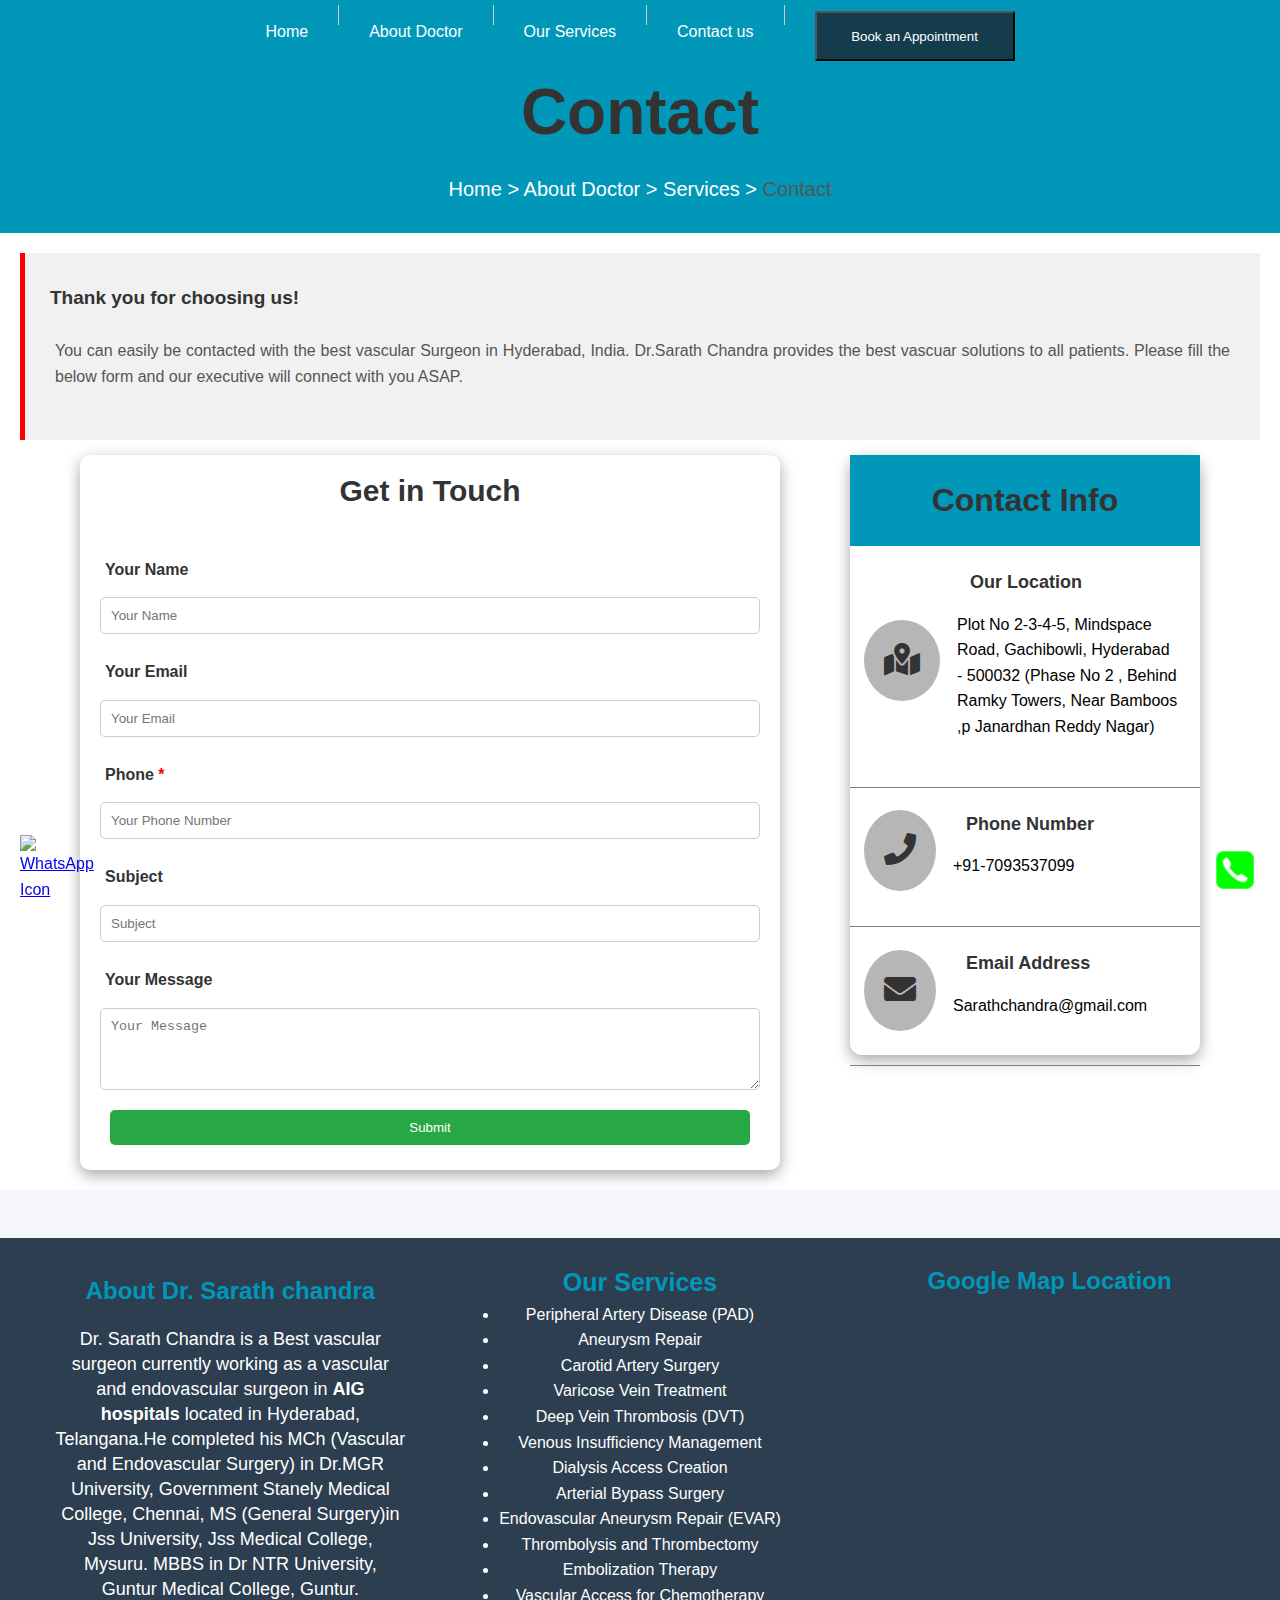
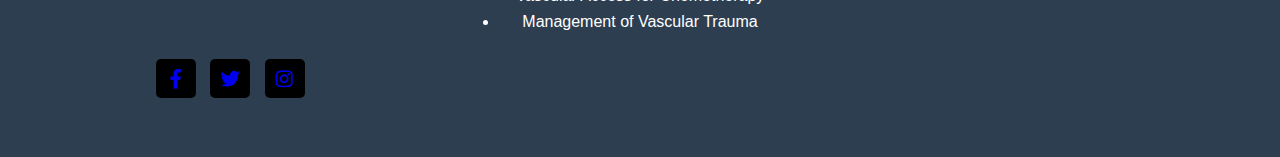
==== contactus.html @ 9954b234 "Add files via upload" ====
<!DOCTYPE html>
<html lang="en">

<head>
  <meta charset="UTF-8">
  <meta name="viewport" content="width=device-width, initial-scale=1.0">
  <title>Sarath | Contact Us</title>
  <!-- fav icon -->
  <link rel="icon" href="image/fav-doctor-removebg-preview.png" type="image/x-icon">
  <!-- Font Awesome CDN -->
  <link rel="stylesheet" href="https://cdnjs.cloudflare.com/ajax/libs/font-awesome/5.15.4/css/all.min.css">
  <!-- bootstrap CDN  Link -->
  <link href="https://cdn.jsdelivr.net/npm/bootstrap@5.0.2/dist/css/bootstrap.min.css" rel="stylesheet"
    integrity="sha384-EVSTQN3/azprG1Anm3QDgpJLIm9Nao0Yz1ztcQTwFspd3yD65VohhpuuCOmLASjC" crossorigin="anonymous">
  <script src="https://cdn.jsdelivr.net/npm/@popperjs/core@2.9.2/dist/umd/popper.min.js"
    integrity="sha384-IQsoLXl5PILFhosVNubq5LC7Qb9DXgDA9i+tQ8Zj3iwWAwPtgFTxbJ8NT4GN1R8p"
    crossorigin="anonymous"></script>
  <script src="https://cdn.jsdelivr.net/npm/bootstrap@5.0.2/dist/js/bootstrap.min.js"
    integrity="sha384-cVKIPhGWiC2Al4u+LWgxfKTRIcfu0JTxR+EQDz/bgldoEyl4H0zUF0QKbrJ0EcQF"
    crossorigin="anonymous"></script>
    <link rel="stylesheet" href="style.css">

  <link rel="stylesheet" href="css/main.css">
  <link rel="stylesheet" href="css/responsive.css">

</head>

<body>
  <nav class="op-navbar">
    <ul>
      <li><a href="index.html">Home</a></li>
      <li class="separator"></li>
      <li><a href="aboutdoctor.html">About Doctor</a></li>
      <li class="separator"></li>

      <li class="dropdown">
        <a href="services.html">Our Services</a>
      <li class="separator"></li>
      <li><a href="contactus.html">Contact us</a></li>
      <li class="separator"></li>
      <li class="but"><a href="bookanappointment.html"><button>Book an Appointment</button></a></li>


    </ul>
  </nav>

    <!-- ******************** header start *********************** -->
  <!-- <div class="top-navbar">
  
   
   

  *********************** header end **************************-->
   
    <!-- static banner contact doctor start -->

    <div class="banner">
        <div class="container">
            <div class="centered">
                <h1 class="text-banner">Contact</h1>
                <p class="bold-text"> <a  href="index.html" class="link">Home ></a> <span><a  href="aboutdoctor.html" class="link">About Doctor > </a></span><a  href="services.html" class="link">Services ></a> Contact</p>
            </div>
        </div>
    </div>

     <!-- static banner contact doctor end -->



  <!-- Contact page content start  -->

<div class="container-form">
    <div class="description-box">
        <h1 class="main-heading">Thank you for choosing us!</h1>
        <p class="description">
            You can easily be contacted with the best vascular Surgeon in Hyderabad, India.
            Dr.Sarath Chandra provides the best vascuar solutions to all patients.
            Please fill the below form and our executive will connect with you ASAP.
        </p>
    </div>

    <div class="content">
        <!-- Contact Form -->
        <div class="contact-form">
            <h2 class="form-header">Get in Touch</h2>
            <form  action="https://api.web3forms.com/submit" method="post">
              <input type="hidden" name="access_key" value="34c08459-05ef-42b2-9f14-e60c98301d58">
                <label for="name">Your Name</label>
                <input type="text" id="name" name="name" placeholder="Your Name" required>

                <label for="email">Your Email</label>
                <input type="email" id="email" name="email" placeholder="Your Email" required>

                <label for="phone">Phone <span class="required">*</span></label>
                <input type="number" id="phone" name="phone" placeholder="Your Phone Number" required>

                <label for="subject">Subject</label>
                <input type="text" id="subject" name="subject" placeholder="Subject">

                <label for="message">Your Message</label>
                <textarea id="message" name="message" placeholder="Your Message" rows="4" required></textarea>

                <!-- Captcha Image -->
                <!-- <div class="captcha">
                    <img src="captcha-image-url" alt="Captcha Image">
                    <input type="text" name="captcha" placeholder="Enter Captcha" required>
                </div> -->

                <button type="submit">Submit</button>
            </form>
        </div>

        <!-- Contact Info Card -->
        <div class="contact-form-info">
            <h2 class="info-header">Contact Info</h2>
            <div class="info-section">
                <div class="info-item">
                  <span class="icon"><i class="fas fa-map-marked-alt"></i></span> <!-- Location Icon -->
                    <div class="details">
                        <h3>Our Location</h3>
                        <p>Plot No 2-3-4-5, Mindspace Road, Gachibowli, Hyderabad - 500032 (Phase No 2 , 
                          Behind Ramky Towers, Near Bamboos ,p Janardhan Reddy Nagar)</p>
                    </div>
                </div>
                <div class="info-item">
                  <span class="icon"><i class="fa fa-phone" aria-hidden="true"></i></span> <!-- Phone Icon -->
                    <div class="details">
                        <h3>Phone Number</h3>
                        <p>+91-7093537099</p>
                    </div>
                </div>
                <div class="info-item">
                    <span class="icon"><i class="fas fa-envelope" aria-hidden="true"></i></span> <!-- Email Icon -->
                    <div class="details">
                        <h3>Email Address</h3>
                        <p>Sarathchandra@gmail.com</p>
                    </div>
                </div>
                <!-- <div class="info-item">
                    <div class="media-icon">
                        <a href="https://www.facebook.com" target="_blank" class="social-icon">
                            <i class="fab fa-facebook-f"></i>
                        </a>
                        <a href="https://www.twitter.com" target="_blank" class="social-icon">
                            <i class="fab fa-twitter"></i>
                        </a>
                        <a href="https://www.instagram.com" target="_blank" class="social-icon">
                            <i class="fab fa-instagram"></i>
                        </a>
                        <a href="https://www.linkedin.com" target="_blank" class="social-icon">
                            <i class="fab fa-linkedin-in"></i> -->
                        </a>
                    </div>
                </div>
            </div>
        </div>
    </div>
</div>



<!-- contact page end -->



  <!-- whatsapp icon sticker start -->
  <div class="whatsapp-icon">
    <a href="https://wa.me/917093537099 "target="_blank">
      <img src="https://upload.wikimedia.org/wikipedia/commons/5/5e/WhatsApp_icon.png" alt="WhatsApp Icon">
    </a>
  </div>
   <!-- whatsapp icon sticker  end-->
   <!-- call icon sticker start -->
   <div class="call-icon">
    <a href="tel:+917093537099" target="_blank">
      <img src="icons8-phone-48.png">
    </a>
    
  </div>
  <!-- call icon sticker end  -->


  <!--  ************************  Footer section strat **********************-->
  <div id="footerSection"></div>
  <script>
    fetch('footer.html')
      .then(response => response.text())
      .then(html => {
        document.getElementById('footerSection').innerHTML = html;
      });
  </script>
  <!-- *************************** Footer sectiuon end ********************-->

  </script>
   <script src="js/home.js"></script>
</body>

</html>
---- style.css ----
* {
    margin: 0px;
    padding: 0px;
    box-sizing: border-box;
}

body {
    /* margin: 0; */
    font-family: none;
    font-size: unset;
    font-weight: 400;
    line-height: unset;
    color: #212529;
    /* background-color: #fff; */
    -webkit-text-size-adjust: 100%;
    -webkit-tap-highlight-color: transparent;
}
.top-navbar{
    display: flex;
}
.sticky {
    position: fixed;
    top: 0;
    width: 100%;
   z-index: 1000;
}
.doctor-info h1{
    color: #0097b9;
}
.doctor-info strong{
    color: #0097b9;
    
}
.doctor-info b{
    color: #0097b9;
}

/* globle  */

h1 {
    font-size: 30px;
}

/* top bar start */
.top-bar-wraper {
    width: 100%;
    height: 60px;
    /* background: #000000; */
    display: flex;
}

.left-div {
    width: 100%;
    height: 100%;
    background: #0097b9;
    display: flex;
    justify-content: center;
    align-items: center;
}

/* .right-div {
    width: 100%;
    height: 100%;
    background: #000000;
    border-left: 30px solid orange;
    border-bottom: 50px solid transparent;
} */

.address-content {
    display: flex;
    padding: 8px;
    font-size: 15px;
}

/* .time-content {
    display: flex;
    padding: 20px;
    color: #ffffff;
    font-size: 15px; */
/* } */

/* top bar end */


img,
svg {
    vertical-align: unset;
}

/* Container for the address section */
.address-container {
    display: flex;
    justify-content: space-between;
    flex-wrap: wrap;
    align-items: center;
    background-color: white;
    /* Adjust background color as needed */

}

/* Address */
.address {
    flex: 1;
    /* Take up remaining space */
    background-color: #f2f2f2;
    /* Adjust color as needed */
    padding: 20px;
    /* Adjust padding as needed */
    display: flex;
    align-items: center;
    margin-right: 5px;
    /* Adjust margin to create gap */
    background-color: skyblue;
}

/* Time */
.time {
    flex: 1;
    /* Take up remaining space */
    text-align: right;
    /* Align time to the right */
    background-color: #e6e6e6;
    /* Adjust color as needed */
    padding: 20px;
    /* Adjust padding as needed */
    display: flex;
    align-items: center;
    white-space: nowrap;
    /* Prevent line break */
    background-color: black;
    color: white;
}

/* Icon */
.icon {
    margin-right: 5px;
    /* Adjust margin as needed */
    padding: 0 5px;
    /* Add padding to the icon */
}

.header {
    background-color: #f8f9fa;
    /* Adjust as needed */
    padding: 0px;
    /* Adjust padding as needed */
    display: flex;
    height: 80px;
    justify-content: space-around;
    align-items: flex-end;
    /* background-color: red; */

}

.header .logo {
    margin-right: 20px;
    /* Adjust margin between logo and contact info */
    width: 60px;
    padding: 5px;


}

.header .logo img {
    width: 100%;
    /* Adjust logo height as needed */



}

.contact-info {
    display: flex;
    align-items: center;
}

.contact-info>div {
    margin-right: 20px;
    /* Adjust margin between contact info items */
}

.contact-info>div:last-child {
    margin-right: 0;
}
.faq11{
    display: flex;
    flex-direction: column;
    justify-content: center;
    align-items: center;
}
.faq11 ul{
    font-size: 18px;
    align-items: center;
    justify-content: center;

}

.phone p,
.email p {
    font-size: 15px;
    color: #777777;
    margin-top: 5px;
    margin-bottom: 0;
    /* Remove default bottom margin */
    font-weight: bold;
    /* Make phone and email text bold */
}

.divider {
    border-left: 1px solid #ccc;
    height: 20px;
    margin: 0 20px;
    /* Adjust margin between divider and contact info */
}

.social-media {
    display: flex;
    padding: 12px;
}

.social-media a {
    color: #333;
    /* Adjust social media icon color */
    text-decoration: none;
    margin-left: 20px;
    /* Adjust margin between social media icons */
    font-size: 20px;
    /* Increase font size of social media icons */
    border-radius: 50%;
    /* Apply border-radius to social media icons */
    background-color: gray;
    padding: 10px 15px;
}

.social-media a:first-child {
    margin-left: 0;
    /* Remove margin from first social media icon */
}

.social-media a:hover {
    background-color: gray;
    /* Adjust social media icon hover color */
    font-weight: bold;
    /* Make social media icon bold on hover */
}


.op-navbar {
    /* padding: 5px; */
    padding-top: 5px;
    background-color: #0097b9;
    /* position: fixed; */
    width: 100%;
    /* z-index: 100; */
    /* top: 2; */
    /* flex-direction: row; */

}

.toggle-bar {
    display: none;
    /* Hide by default */
}

.op-navbar ul {
    list-style-type: none;
    margin: 0;
    padding: 0;
    display: flex;
    justify-content: center;
}

.op-navbar li {
    position: relative;
}

.op-navbar li a {
    display: block;
    color: #333;
    text-align: center;
    padding: 14px 20px;
    text-decoration: none;
    color: white;
    font-size: 16px;
    transition: ease-in 0.3s;
}

.op-navbar li a:hover {
    color: blue;
}

.separator {
    position: relative;
    display: inline-block;
    width: 1px;
    height: 20px;
    background-color: #ccc;
    margin: 0 10px;
}

.dropdown-icon {
    margin-left: 5px;
}

.dropdown-content {
    display: none;
    position: absolute;
    top: 47px;
    left: -230px;
    background-color: white;
    z-index: 1;
    ;
    box-shadow: 0 4px 8px rgba(0, 0, 0, 0.1);

}

.dropdown:hover .dropdown-content {
    display: block;
}
.coverr {
    height: 600px; /* Adjust height as needed */
  }
  
  .cover-photo {
    position: relative;
    width: 100%;
    height: 100%;
    overflow: hidden;
  }
  .cover-photo h2{
    right:10%;
  }
  
  .cover-photo img {
    position: absolute;
    display: flex;
    flex-direction: row;
    /* top: 0; */
    width: 100%;
    height: 100%;
    object-fit: cover;
    transition: opacity 0.9s ease-in-out;
  }
  .GAP{
    position: absolute;
    top: 50%;
    left: 80%;
    background-color: #4acbfa;
    color: #000;
    text-align: right;
    justify-content: end;
    /* transition: opacity 1s ease-in-out; */
  }
  
  .heading {
    position: absolute;
    top: 70%;
    left: 40%;
    transform: translate(-60%, -40%);
    color: black;
    font-size: 60px;
    text-align: left;
    justify-content: flex-end;
    opacity: 0;
    transition: opacity 1s ease-in-out;
  }
  
  .cover-photo:hover img {
    opacity: 0.8;
  }
  
  .cover-photo:hover .heading {
    opacity: 2;
  }

/* banner style */

/* .slider-container {
    position: relative;
    width: 100%;
    overflow: hidden;
}

.slider {
    display: flex;
    transition: transform 0.5s ease;
}

.slide {
    position: relative;
    width: 100%;
    height: 350px;
    /* Adjust the height as needed */
    /* flex-shrink: 0;
} */

/* .slider img {
    width: 100%;
    height: 100%;
    object-fit: cover; */

    /* Maintain aspect ratio */
/* } */ */
/* 
.slide-text {
    position: absolute;
    top: 0;
    right: 0;
    background-color: rgba(0, 0, 0, 0.5);
    color: white;
    padding: 10px;
    font-size: 18px;
    display: none;
} */

.prev,
.next {
    position: absolute;
    top: 50%;
    transform: translateY(-50%);
    font-size: 24px;
    color: white;
    background-color: rgba(0, 0, 0, 0.5);
    padding: 10px;
    cursor: pointer;
    transition: background-color 0.3s ease;
    z-index: 1;
    /* Ensure buttons appear above images */
}

.prev:hover,
.next:hover {
    background-color: rgba(0, 0, 0, 0.8);
}

.prev {
    left: 0;
}

.next {
    right: 0;
}


/* about section style*/

.about-section {
    display: flex;
    justify-content: center;
    align-items: center;
    margin: 10px 0px;
    gap: 10px;
    padding: 15px;
    background-color:white;


}

.doctor-image img {
    width: 600px;
    /* Adjust size as needed */
    height: 600px;
    position: relative;
    bottom: 0px;
    border-radius: 10px;
}

.doctor-info {
    margin-left: 20px;
    /* Adjust spacing between image and text */
    padding: 12px 10px;
    max-width: 700px;
}

.doctor-info p {

    font-size: 1rem;
   text-align: justify;
    margin: 10px;

}

.read-more-btn {
    display: inline-block;
    padding: 10px 20px;
    background-color: orange;
    /* Blue color, you can change this */
    color: #fff;
    /* White text */
    text-decoration: none;
    border-radius: 5px;
    font-size: 1.2rem;
    transition: background-color 0.3s ease;
    margin-top:19px;
    margin-left: 10px;
}

/* .read-more-btn:hover {
    background-color: orange;
    opacity: 1;
    
} */

/* 
paient banner */

.section-happy {
    display: flex;
    justify-content: space-evenly;
    align-items: center;
    background-color: #0097b9;
    padding: 20px 0px;
    margin-bottom: 50px;
}

.op-item {
    text-align: center;
    top: 20%;
}

.op-item img {
    width: 60px;
    /* Adjust size of image */
    position: relative;
    top: 25px;
    right: 10px;
    /* padding: 5px 0px; */
}

.op-item p {
    font-size: 1.2rem;
    padding: 10px;
    text-align: center;
}

.op-item strong {
    font-size: 3rem;
    font-weight: bold;
    color: white;
    font-family: fantasy;
}

/* //- section */


.gallery {
    position: relative;
    overflow: hidden;
    text-align: center;
    max-width: 900px;
    /* Set maximum width */
    max-height: 1000px;
    margin: 50px auto;
    /* Center the gallery horizontally */
    /* background-color: aqua; */
    padding: 15px 0px;

}

.gallery-title {
    font-size: 2rem;
    /* Adjust font size as needed */
    margin-bottom: 25px;
    /* Add spacing between title and gallery */
}

.gallery-container1 {
    display: flex;
    /* overflow-x: hidden; */
    /* scroll-snap-type: x mandatory; */
    gap: 5px;
    flex-direction: row;
}

.gallery-card {
    flex: 0 0 auto;
    scroll-snap-align: start;
    width: 300px;
    height: 300px;
    background-color: white;
    overflow-y: hidden;
}

.gallery-card img {
    max-width: 100%;
    height: 100%;
}

.prev-btn,
.next-btn {
    position: absolute;
    top: 50%;
    transform: translateY(-50%);
    background-color: transparent;
    border: none;
    color: black;
    padding: 10px;
    cursor: pointer;
    /* border-radius: 5px; */
    z-index: 1;
    font-size: 1.2rem;
}


.prev-btn {
    left: 5px;



}

.next-btn {
    right: 5px;

}

/* <!-- operating rooms text start css --> */



.outer-div {
    display: flex;
    justify-content: space-between;
    padding: 10px;
    border: 1px solid white;

}

.inner-div {
    display: flex;
    flex-direction: column;
    justify-content: center;
    align-items: center;
    max-width: 800px;
    /* Set width to 50% of the parent container */
    padding: 10px;
    margin: auto;
}

.inner-div h5,
h6 {
    font-size: 1.5rem;
    text-align: center;
    margin: 15px;
}

.container-1 {
    display: flex;
    justify-content: center;
    align-items: center;
    padding: 12px 5px;
    background-color: #ffffff;
}

.container-1 .box1 {
    width: 400px;
    height: 300px;
    background-color: white;
    /* border: 1px dotted gray; */
}

.box1 .places-time {
    padding: 12px;
    margin: 12px;
    display: flex;
    flex-direction: column;
    align-items: center;
}

.places,
.time1 {
    margin-bottom: 10px;
    font-size: 18px;
    /* Adjust font size as needed */
    text-align: center;
    /* Keep the text centered */
}

.option {
    text-align: center;
    margin: 10px 0;
    padding: 10px;
}

.option a {
    /* display: inline-block; */
    text-decoration: none;
    padding: 15px 20px;
    /* Add padding to the anchor tags */
    color: white;
    font-size: 1.2rem;
    border-radius: 10px;
    background-color: skyblue;
}

.option a:hover {
    color: blue;
}

.option span {
    display: inline-block;
    vertical-align: middle;
    /* Align span vertically */
}

.map-tag {
    display: flex;
    justify-content: center;
    align-items: center;
    text-align: center;
    /* Center text horizontally */

}

.map-tag a {
    text-decoration: none;
    color: skyblue;
    padding: 0px;
    font-size: 3rem;
}

.map-tag a:hover {
    color: blue;
}


/* FAQ section  */
.accordion-container {
    max-width: 80%;
    margin: auto;
    margin-bottom: 20px;
}

.accordion-button {
    background-color: #0097b9 !important;
    color: white;
}

.accordion-button:not(.collapsed) {
    color: #ffffff;
}

.accordion-heading {
    display: flex;
    justify-content: center;
    margin: 10px;
    ;
}

/* //footer */

footer {
    background-color: black;
    padding: 20px;
}
.head{
    color: white;
}

.footer-content {
    display: flex;
    justify-content: space-around;
    width: 100%;
    /* padding: 15px; */
}

.about-section-f {
    width: 30%;
    padding: 10px 5px;
    display: flex;
    flex-direction: column;
    align-items: center;
    justify-content: center;
    /* background-color: blueviolet; */
}

.about-section-f .head {
    font-size: 1.5rem;
    color: #0097b9;

}
.container1 h1{
    color: white;
}
.container1 p{
    color: #000;
    font-weight: 800;
}

.about-section-f p {
    padding: 12px;
    line-height: 25px;
    margin-top: 5px;
    color: white;
}

.social-media-section {
    margin: 10px;
    text-align: center;
    padding: 10px;
    /* background-color: rgb(128, 255, 0);s */
    width: 50%;

}

.social-icons i {
    margin: 5px;
    width: 40px;
    padding: 10px;
    border-radius: 5px;
    font-size: 1.2rem;
    border: none;
    background-color: #000000;
}

.social-icons {
    width: 100%;


}

.location-map-section {
    width: 30%;
    padding: 10px;
    object-fit: contain;
    position: relative;
    bottom: 25px;

}

.location-map-section .head {
    font-size: 1.5rem;
    text-align: center;
    padding: 15px;
    color: #0097b9;
}

.flex {
    display: flex;
    position: relative;
    align-items: center;
    justify-content: center;
}
.flex a{
    text-decoration: none;
    color: white
}

.copyright {
    text-align: center;
    padding: 15px;
    font-size: 1.2rem;
    border-top: 1px solid #ccc;
    color: white;
}


/*---------------*/
/***** Oscar *****/
/*---------------*/

.grid {
    position: relative;
    margin: 0 auto;
    padding: 1em 0 4em;
    max-width: 1000px;
    list-style: none;
    text-align: start;
}

/* Common style */
.grid figure {
    position: relative;
    float: left;
    overflow: hidden;
    margin: 10px 1%;
    /* min-width: 320px; */
    max-width: 400px;
    max-height: 400px;
    /* width: 380px; */
    background: #3085a3;
    text-align: center;
    cursor: pointer;
    height: 360px;
}

.grid figure img {
    position: relative;
    display: block;
    min-height: 100%;
    max-width: 100%;
    opacity: 0.8;
    object-fit: cover;
}

.grid figure figcaption {
    padding: 2em;
    color: #fff;
    text-transform: uppercase;
    font-size: 1.25em;
    -webkit-backface-visibility: hidden;
    backface-visibility: hidden;
}

.grid figure figcaption::before,
.grid figure figcaption::after {
    pointer-events: none;
}

.grid figure figcaption,
.grid figure figcaption>a {
    position: absolute;
    top: 0;
    left: 0;
    width: 100%;
    height: 100%;
}

/* Anchor will cover the whole item by default */
/* For some effects it will show as a button */
.grid figure figcaption>a {
    z-index: 1000;
    text-indent: 200%;
    white-space: nowrap;
    font-size: 0;
    opacity: 0;
}

.grid figure h2 {
    word-spacing: -0.15em;
    font-weight: 300;
}

.grid figure h2 span {
    font-weight: 800;
}

.grid figure h2,
.grid figure p {
    margin: 0;
}

.grid figure p {
    letter-spacing: 1px;
    font-size: 68.5%;
}

/* figure.effect-oscar {
    background: -webkit-linear-gradient(45deg, #22682a 0%, #9b4a1b 40%, #3a342a 100%);
    background: linear-gradient(45deg, #22682a 0%, #9b4a1b 40%, #3a342a 100%);
} */

figure.effect-oscar img {
    opacity: 0.9;
    -webkit-transition: opacity 0.35s;
    transition: opacity 0.35s;
}

figure.effect-oscar figcaption {
    padding: 1em;
    background-color: rgba(58, 52, 42, 0.7);
    -webkit-transition: background-color 0.35s;
    transition: background-color 0.35s;
}

figure.effect-oscar figcaption::before {
    position: absolute;
    top: 30px;
    right: 30px;
    bottom: 30px;
    left: 30px;
    border: 1px solid #fff;
    content: '';
}
.but{
    display: flex;
    bottom: 8px;
    text-decoration: none;
    /* background-color: #28a745; */
}
.but button{
    color: white;
    background-color: rgb(20, 60, 76);
    width: 200px;
    height: 50px;
}
.flex ul a:hover{
    color: #007bff;
}

figure.effect-oscar h2 {
    flex-wrap:wrap ;
    /* margin: 1% 0 10px 0; */
    -webkit-transition: -webkit-transform 0.35s;
    transition: transform 0.35s;
    -webkit-transform: translate3d(0, 100%, 0);
    transform: translate3d(0, 100%, 0);
}

figure.effect-oscar figcaption::before,
figure.effect-oscar p {
    opacity: 0;
    -webkit-transition: opacity 0.35s, -webkit-transform 0.35s;
    transition: opacity 0.35s, transform 0.35s;
    -webkit-transform: scale(0);
    transform: scale(0);
}

figure.effect-oscar:hover h2 {
    -webkit-transform: translate3d(0, 0, 0);
    transform: translate3d(0, 0, 0);
}

figure.effect-oscar:hover figcaption::before,
figure.effect-oscar:hover p {
    opacity: 1;
    -webkit-transform: scale(1);
    transform: scale(1);
    color: #000;
    font-weight: 900;
}

figure.effect-oscar:hover figcaption {
    background-color: rgba(239, 152, 0, 0);
}

figure.effect-oscar:hover img {
    opacity: 0.4;
}


/* test */

.vl {
    border-left: 2px solid rgb(94, 93, 93);
    height: 350px;
    margin: 0px 20px;
}

.abhi-container {
    display: flex;
    justify-content: flex-start;
    align-items: flex-start;
    width: 100%;
    margin: auto;
}

.abhi-part {
    width: 45%;
    padding: 20px;
}

.custom-list {
    list-style-type: disc;
    /* Default bullet points */
    padding-left: 20px;
    /* Space for bullet points */
}

.custom-list li {
    margin-bottom: 5px;
    /* Space between list items */
}



 .sidebar {
    display: none;
    width: 80%;
    max-width: 250px;
    background-color: rgba(255, 255, 255, 1);
    position: fixed;
    top: 0;
    left: 0;
    height: 100%;
    z-index: 1000;
}


 .sidebar-header {
    width: 100%;
    padding: 5px;
    background-color: #0097b9;
    display: flex;
    justify-content: flex-end;
    align-items: center;
}

.close-icon {
    font-size: 20px;
    color: black;
    cursor: pointer;
    margin-right: 12px;
}
.sidebar ul {
    list-style: none;
    padding: 20px 0px;
    margin: 0;
}

.sidebar ul li {
    border-bottom: 1px solid #ddd;
}

.nav-link {
    display: block;
    padding: 15px;
    text-decoration: none;
    color: #333;
    font-size: 16px;
    position: relative;
}

.nav-link::after {
    content: '';
    display: block;
    width: 100%;
    height: 1px;
    background-color: #ddd;
    position: absolute;
    bottom: 0;
    left: 0;
}

.submenu,
.sub-submenu {
    display: none;
    background-color: #f9f9f9;
}

.submenu .nav-link,
.sub-submenu .nav-link {
    padding-left: 30px;
}

.dropdown.active+.submenu,
.dropdown.active+.sub-submenu {
    display: block;
}

.nav-services-submenu {
    border-left: 4px solid #8e24aa;
}

.nav-orthopedic-submenu {
    border-left: 4px solid #ab47bc;
}

.nav-physical-submenu {
    border-left: 4px solid #ce93d8;
}

.nav-video-submenu {
    border-left: 4px solid #00acc1;
}


.sidebar ul li ul li {
    border-bottom: none;
} 

/* home end */

/* About page start */


.main-container {
    width: 100%;
    overflow-x: hidden;
}

.section {
    display: flex;
    justify-content: space-evenly;
    align-items: center;
    align-items: center;
    padding: 20px;

}

.doctor-info2 {
     width: 700px;
}
.bold{
    color: #0097b9;
}

.doctor-info2 h1 {
    font-size:2rem;
    font-weight: bold;
    margin-bottom: 10px;
}

.doctor-info2 p {
    font-size: o.5rem;
    line-height: 1.6;
    margin-top: 20px;
}

.doctor-image2 {
     width: 300px;
     height: 330px;
    border-radius: 5px;
    overflow: hidden;
    box-shadow: 0 4px 8px rgba(0, 0, 0, 0.1);
    position: relative;
     bottom: 70px;
}

.doctor-image2 img {
    width: 100%;
    display: block;
}

.doctor-details2 {
    text-align: center;
    margin-top: 10px;
}

.doctor-details2 p {
    font-size: 18px;
    font-weight: bold;
    margin-bottom: 5px;
}
.text-content p{
    font-size: 86px;
}

.doctor-details2 span {
    font-size: 16px;
}

.about-social-icons {
position: absolute;
top: 10px; /* Adjust as needed */
right: 10px; /* Adjust as needed */
display: flex;
flex-direction: column;
align-items: center;
justify-content: center;
border-radius: 5px;
padding: 5px;
transition: opacity 0.3s ease;
z-index: 3;
opacity: 0;
}

.about-social-icons a {
display: flex;
align-items: center;
justify-content: center;
width: 40px;
height: 40px;
margin: 5px;
color: #333;
text-decoration: none;
transition: background-color 0.3s ease;
}

.about-social-icons a:hover {
background-color: rgba(255, 255, 255, 0.412);
}

.doctor-image2:hover .about-social-icons {
opacity: 1;
}

.share-icon {
position: absolute;
bottom: 100px; /* Adjust as needed */
right: 20px; /* Adjust as needed */
background-color: whitesmoke;
border-radius: 50%;
padding: 8px;
cursor: pointer;
transition: background-color 0.3s ease;
font-size: 1.4rem;
}

/* //next section style */

.about-section {
display: flex;
justify-content: space-evenly;
align-items: center;
padding: 15px;
overflow: hidden; /* To prevent image overflow */
}
.doctor-container{
max-width: 1200px;
margin: auto;
}

.text-section {
flex: 1;
margin-right: 20px;
}

.text-section p {
font-size: 1.2rem;

line-height: 1.6;
}

.image-section img {
width: 700px;
height: auto;
position: relative;
bottom: 30px;
}

/* center-text style */
.center-text{
padding: 20px;

}
.text-content{
max-width: 1100px;
padding: 10px;
margin: 10px auto;
}
.text-content p{
font-size: 1.9rem;
line-height: 1.6;
}


/* //career-highlights style  */

.career-container {
    padding: 20px;
}
.mid-conatiner{
    max-width: 1100px;
    margin: auto;
    padding: 20px 10px;
}

.career-title {
    font-size: 1.5rem;
    font-weight: bold;
    margin-bottom: 20px;
    text-align: left;
}

.highlight-item {
    display: flex;
    align-items: center;
    margin-bottom: 10px;
}

.highlight-item .icon {
    color: #0097b9;
    margin-right: 10px;
    font-size: 1.5rem;
    flex-shrink: 0;
}

.highlight-item p {
    font-size: 1.2rem;
    line-height: 1.4;
    margin: 0;
}

.highlight-item p .bold {
    font-weight: bold;
}

/* ACHIEVEMENTS & CONTRIBUTIONS style  css*/
.container-ACHIEVEMENTS {
max-width: 1150px;
margin:auto;
padding: 0 20px;
}

  .container-ACHIEVEMENTS h1 {
text-align: left;
font-size: 25px;
margin-bottom: 30px;
}

.faq {
margin-bottom: 15px;
border-bottom: 1px solid #ccc;
padding-bottom: 10px;
}

.faq h2 {
cursor: pointer;
display: flex;
justify-content: space-between;
align-items: center;
font-size: 20px;
margin: 0;
padding: 10px 0;
}

.faq h2 i {
transition: transform 0.3s;
}

.faq ul {
max-height: 0;
overflow: hidden;
transition: max-height 0.5s ease;
list-style-type: disc;
padding-left: 20px;
margin: 10px 0 0 0;
}

.faq.active ul {
max-height: 1000px; /* Adjust this value based on the expected maximum height of the content */
}

.faq ul li {
margin-bottom: 10px;
font-size: 16px;
line-height: 1.5;
}

.faq ul h3 {
margin-top: 20px;
font-size: 18px;
font-weight: bold;
}

.faq ul li::marker {
color: black; /* Change bullet point color if needed */
}

.faq ul li h3 {
margin: 0;
padding: 0;
list-style-type: none;
}


/* media query of about doctor   */

@media (max-width: 768px) {
.section {
    flex-direction: column;
    align-items: center;
}


.doctor-image2 {
    margin-bottom: 20px;
    bottom: 0;
}
.section .doctor-info2{
    padding: 12px;
   
}

.doctor-info2 {
    width: 100%;
    text-align: left;
}

.doctor-info2 h1 {
    font-size: 1.8rem;
    text-align: center;
}

.doctor-info2 p {
    font-size: 1.2rem;
}

.doctor-details2 p {
    font-size: 1.3rem;
}
/* //about-section media query */
.about-section {
    flex-direction: column;
    align-items: center;
}

.text-section {
    margin-right: 0;
    padding: 12px;
    margin-bottom: 20px;
}
.flex ul{
    display: flex;
    align-items: center;
    justify-content: center;
    left: 20%;
    gap: 0.5%;
}
.flex ul a{
    text-decoration: none;
}

.text-section p {
    font-size: 1.4rem; /* Font size for mobile devices */
}

.image-section img{
width: 100%;
position: relative;
 top: 0px;
}

/* center-text media query style*/
.center-text{
text-align: left;
}
.text-content p {
    font-size: 2rem; /* Font size for mobile devices */
    text-align: left;
    justify-items: center;
    line-height: 1.6;
}
.text-content{
 width: 100%;
 position: relative;
 bottom: 25px;
         }


/* carrer highlight style */
.career-title {
        font-size: 1.5rem;
        text-align: left;
    }

    .highlight-item p {
        font-size: 1.1rem;
    }

    .highlight-item .icon {
        font-size: 1.2rem;
    }
}



/* static banner style */
.banner {
    background-color: #0097b9;
    color: #fff;
    padding: 50px 0;
    /* background-image: linear-gradient(to bottom,#0097b9); */
    background-position: center;
    background-size: cover;
    background-repeat: no-repeat;
    height: 150px; 
    display: flex; 
    justify-content: center; 
    align-items: center; 
}

.centered {
    text-align: center;
    padding: 10px;
}

 .text-banner {
    font-size: 4rem;
    font-weight: bold;
    margin-bottom: 20px;
    font-weight: 600;
    text-align: center;
    
}

.bold-text{
    font-size: 20px;
    padding: 10px;
    position: relative;
    bottom: 20px;
    text-align: center;
}

.link{
    color: #fff;
    text-decoration: none;
}

.link:hover {
    text-decoration: none;
    color: white;
}

/* span {
    font-size: 18px;
    font-weight: bold;
    padding: 1px;
} */

/* <!-- operating rooms text start css --> */



.outer-div {
    display: flex;
    justify-content: space-between;
    padding: 10px;
    border: 1px solid #ccc;

}

.inner-div {
    display: flex;
    flex-direction: column;
    justify-content: center;
    align-items: center;
    max-width: 800px;
    /* Set width to 50% of the parent container */
    padding: 10px;
    margin: auto;
}

  h1 {
    font-size: 2rem;
  }


  
  .inner-div h5,h6 {
    font-size: 1.5rem;
    text-align: center;
    margin: 15px;
}

.box1 h3{
    display: flex;
    align-items: center;
    color: #0097b9;
    justify-content: center;
}


.container-1 {
    display: flex;
    justify-content: center;
    align-items: center;
    padding: 12px 5px;
}

.container-1 .box1 {
    width: 400px;
    height: 300px;
    background-color: white;
    border: 1px dotted gray;
}

.box1 .places-time {
    padding: 12px;
    margin: 12px;
    display: flex;
    flex-direction: column;
    align-items: center;
}

.places,
.time1 {
    margin-bottom: 10px;
    font-size: 18px;
    /* Adjust font size as needed */
    text-align: center;
    /* Keep the text centered */
}


.option {
    text-align: center;
    margin: 10px 0;
    padding: 10px;
}

.option a {
    display: inline-block;
    text-decoration: none;
    padding: 15px 20px;
    /* Add padding to the anchor tags */
    color: white;
    font-size: 1.2rem;
    border-radius: 10px;
    background-color: #0097b9;
}

.option a:hover {
    color: blue;
}

.option span {
    display: inline-block;
    vertical-align: middle;
    /* Align span vertically */
}

.map-tag {
    display: flex;
    justify-content: center;
    align-items: center;
    text-align: center;
    /* Center text horizontally */

}


.map-tag a {
    text-decoration: none;
    color: #0097b9;
    padding: 0px;
    font-size: 3rem;
}

.map-tag a:hover {
    color: blue;
}

@media only screen and (max-width: 768px) {
    .outer-div {
        width: 100%;
    }

    .inner-div {
        max-width: 100%;
    }

    .inner-div h1 {
        font-size: 30px;
        padding: 15px;
        text-align: left;
    }
    .container-1 {
        flex-direction: column;
        justify-content: center;
        align-items: center;
        width: 100%;
        overflow-x: hidden;

    }

    .container-1 .box1 {
        width: 100%;
    }

    .map-tag {
        position: relative;
        /* Reset position to relative */
        bottom: 25px;
    }

}


/* About page end */


/* ********** Contact page css start */

.container-form {
    width: 100%;
    /* max-width: 1200px; */
    padding: 20px;
    background-color: #fff;
    display: flex;
    flex-wrap: wrap;
    justify-content: center; /* Center the content horizontally */
}

.main-heading {
    text-align: left;
    font-size: 19px;
    margin-bottom: 5px;
    padding: 10px 5px;
}

.description-box .description {
    text-align: justify;
    font-size: 16px;
    /* margin-bottom: 5px; */
    padding: 10px;
    line-height: 1.6;
}

.description-box {
    margin-bottom: 15px;
    padding: 20px;
    background-color: #f1f1f1;
    border-left: 5px solid red;
    /* width: 100%; */
}

.content {
 display: flex;
 justify-content: space-evenly;
    gap: 10px;
    width: 100%;
}

.contact-form{
    width: 700px;
    height: auto;
    border-radius: 10px;
    box-shadow: rgba(0, 0, 0, 0.35) 0px 5px 15px;
}
.contact-form-info{
    width: 350px;
    height: 600px;
    border-radius: 12px;
    box-shadow: rgba(0, 0, 0, 0.35) 0px 5px 15px;
}

/* .contact-form-info {
    background-color: red;
    box-shadow: rgba(0, 0, 0, 0.35) 0px 5px 15px;

} */

.contact-form form {
    display: flex;
    flex-direction: column;
    padding: 15px 20px;
}

.form-header {
font-size: 30px;
font-weight: bold;
text-align: center;
padding: 12px 10px;
    
}

.contact-form label {
    margin-top: 10px;
    font-weight: bold;
    padding: 5px;
}

.contact-form input,.contact-form textarea {
    padding: 10px;
    margin-top: 10px;
    margin-bottom: 10px;
    border: 1px solid #ccc;
    border-radius: 5px;
    width: 100%;
    box-sizing: border-box;
}

.contact-form button {
    padding: 10px;
    background-color: #28a745;
    color: #fff;
    border: none;
    border-radius: 5px;
    cursor: pointer;
    margin: 10px;
}

.contact-form button:hover {
    background-color: #218838;
}

.captcha {
    display: flex;
    align-items: center;
    margin-top: 10px;
}

.captcha img {
    margin-right: 10px;
}

/* .contact-info {
    background-color: #f1f1f1;
} */

.contact-form-info .info-header {
    font-size: 2rem;
    font-weight: bold;
    width: 100%;
    text-align: center;
}
.info-header{
    margin-top: 0px;
    background-color: #0097b9;
    padding: 20px;
    width: 100%;
}

.info-section {
    display: flex;
    flex-direction: column;
    gap: 0px;
    /* background-color: blue; */
    /* margin: 7px; */
}

.info-item {
    display: flex;
    align-items: center;
    border-bottom: 1px solid gray;
    padding: 2px 9px;
}

.info-item .icon {
    font-size: 2rem;
    margin-left: 5px;
    margin-bottom: 12px;
    background-color: rgba(120, 118, 118, 0.534);
    border-radius: 50%;
    padding: 15px 20px;
    

}

.info-item h3 {
    margin:10px;
    font-size: 18px;
    font-weight: bold;
    padding: 10px 15px;
}

.info-item .details p {
font-size: 1rem;
padding: 10px 12px;
position: relative;
bottom: 15px;
color: black;

}
.info-item .media-icon {
    padding: 10px 10px;  
    margin: auto;
}
.info-item .media-icon a{
    padding: 10px 10px;
    text-decoration: none;
    

}
.info-item .media-icon a i{
    font-size: 22px;
    color: rgba(0, 0, 255, 0.622);
    background-color: #ccc;
    padding: 12px 15px;
    border-radius: 50%;
    transition: ease-in 0.3s;
}
.info-item .media-icon a i:hover{
    background-color: rgba(128, 128, 128, 0.521);
}

.required {
    color: red;
}

/* ********** Contact page css end */



/* testimonils slider start css */

.testimonial-section {
    text-align: center;
    width: 100%;
    position: relative;
    background-color: white;
    overflow: hidden;
    padding: 30px 0; /* Add padding to the top and bottom */
}

.testimonial-heading {
    margin-bottom: 20px; /* Adjust space below the heading */
}
/* .container123{
    bc
} */

.stars {
    margin-bottom: 10px; /* Adjust space above and below the stars */
    font-size: 2rem;
    color: skyblue;
}

.testimonial-slider-container {
   
    margin-top: 20px; /* Adjusted margin */
    position: relative;
}

.testimonial-slider {
    display: flex;
    overflow-x: hidden;
    scroll-snap-type: x mandatory;
    margin: 0 auto; /* Center align */
    width: calc(300px * 3 + 20px * 2); /* 3 cards with margin */
    padding: 0 15px; /* Adjusted padding */
    position: relative;
}

.card {
    flex: 0 0 auto;
    width: 300px;
    height: 450px;
    border-radius: 10px;
    margin: 0 5px; /* Adjusted margin */
    overflow: hidden;
    padding: 30px;
    box-shadow: 0 0 10px rgba(0, 0, 0, 0.1);
    position: relative;
}

.user-image {
    width: 120px; /* Adjust image width */
    height: 120px; /* Adjust image height */
    border-radius: 50%; /* Make image rounded */
    margin: 0 auto 10px; /* Center image and add space below */
}

.name {
    margin-top: 10px;
    font-weight: bold;
    color: #333;
}

.review {
    margin-top: auto; /* Align review to the middle */
    text-align: center; /* Center-align review text */
    line-height: 1.6;
}

.google-logo {
    width: 120px; /* Adjust the width as needed */
    height: 40px; /* Adjust the height as needed */
    margin-top: 5px 5px; /* Adjust margin */
}


.controls {
    position: absolute;
    top: 50%;
    transform: translateY(-50%);
    display: flex; /* Added */
    align-items: center; /* Added */
    width: 100%; /* Added */
    justify-content: space-between; /* Added */
    padding: 0 10px; /* Added */
}

.testimonial-prev, .testimonial-next {
    background-color: transparent;
    border: none;
    color: #333;
    cursor: pointer;
    font-size: 24px;
    position: absolute;
    top: 50%;
    transform: translateY(-50%);
    pointer-events: all;
    z-index: 1;
    padding: 10px;
    border-radius: 50%;
}
.testimonial-prev {
    left: 25px;
}

.testimonial-next {
   right: 25px;

}


/* testimonils slider start end */


/**************************************** gallery css start ****************************** */


.photos-container {
    width: 100%;
    height: auto;
    display: flex;
    justify-content: center;
    margin: 20px auto;
    padding: 20px;
    
}

.centered-content {
    max-width: 1200px;
    height: auto; /* Adjust the width as needed */
    text-align: center;
    padding: 20px 10px;

}

.photo-gallery {
    display: flex;
    flex-wrap: wrap;
    justify-content: center;
    padding: 10px;
    /* background-color: red; */
}

.photo-card {
    width: 270px; /* Adjust according to your design */
    margin: 10px; /* Adjust spacing between cards */
    text-align: center;
    border-radius: 3px;
}
.our-services-section h4{
    font-size: 25px;
    color: #0097b9;
}

.photo-card img {
    width: 100%; /* Make the image fill the entire card */
    border-radius: 3px;
    object-fit: cover;
}

.photo-card p {
    font-size: 1rem;
    /* background-color: aqua; */
    margin-top: 15px;
}


/**************************************** gallery css end ****************************** */



/* ********************************************** book appointent css start ******************  */


.form-wrapper {
    width: 90%;
    max-width: 600px;
    margin: 50px auto;
    background: #fff;
    padding: 20px;
    box-shadow: 0 0 10px rgba(0, 0, 0, 0.1);
    border-radius: 8px;
}

 .form-wrapper h2 {
    text-align: center;
    color: #333;
    margin-bottom: 20px;
}

.form-field {
    margin-bottom: 15px;
}

.form-field label {
    display: block;
    margin-bottom: 5px;
    color: #333;
}

.form-field input,
.form-field textarea {
    width: 100%;
    padding: 10px;
    border: 1px solid #ddd;
    border-radius: 4px;
}

.form-field input:focus,
.form-field textarea:focus {
    border-color: #007bff;
    outline: none;
}

.button {
    display: block;
    width: 100%;
    padding: 15px;
    background-color: #007bff;
    color: #fff;
    border: none;
    border-radius: 4px;
    cursor: pointer;
    font-size: 16px;
    transition: background-color 0.3s;
}

.button:hover {
    background-color: #0056b3;
}

.modal {
    display: none;
    position: fixed;
    z-index: 1000;
    left: 0;
    top: 0;
    width: 100%;
    /* height: 500px; */
    overflow: auto;
    background-color: rgba(0, 0, 0, 0.5);
}

.modal-content {
    background-color: #fff;
    margin: 15% auto;
    padding: 20px;
    border: 1px solid #888;
    width: 80%;
    max-width: 500px;
    max-height: 300px;
    text-align: center;
    border-radius: 8px;
    box-shadow: 0 5px 15px rgba(0, 0, 0, 0.3);
    position: relative;
}

.popup-icon {
    font-size: 50px;
    color: #4CAF50;
}

.modal-content h2 {
    margin: 10px 0;
    font-size: 24px;
}

.modal-content p {
    font-size: 16px;
    color: #333;
}

.modal-content button {
    background-color: #007bff;
    color: white;
    border: none;
    padding: 10px 20px;
    border-radius: 4px;
    cursor: pointer;
    font-size: 16px;
}

.modal-content button:hover {
    background-color: #0056b3;
}

.close-button {
    position: absolute;
    top: 10px;
    right: 25px;
    color: #aaa;
    font-size: 28px;
    font-weight: bold;
    cursor: pointer;
}

.close-button:hover,
.close-button:focus {
    color: #000;
    text-decoration: none;
    cursor: pointer;
}


/* *********************************************** book appointent css end *************************** */


/* whatsapp sticker css start */

.whatsapp-icon {
    width: 60px; /* Adjust width as needed */
    height: 60px; /* Adjust height as needed */
    position: fixed;
    bottom: 5px;
    left: 20px;
    z-index: 9999;
    animation: wave 2s infinite;
  }
  
  .whatsapp-icon img {
    width: 100%;
    height: 100%;
  }

  @keyframes wave {
    0% {
      transform: translateX(0);
    }
    50% {
      transform: translateX(-10px);
    }
    100% {
      transform: translateX(0);
    }
  }
  /* whatsapp sticker css start  end*/



  /* call icon sticker css start */

  .call-icon {
    position: fixed;
    bottom: 5px;
    right: 20px; /* Change from left to right */
    width: 50px; /* Adjust width as needed */
    height: 50px; /* Adjust height as needed */
    z-index: 1000;
    animation: wave 2s infinite;
  }
  
  .call-icon img {
    width: 100%;
    height: 100%;
     color: green;  
  }

  
  @keyframes wave {
    0% {
      transform: translateX(0);
    }
    50% {
      transform: translateX(-10px);
    }
    100% {
      transform: translateX(0);
    }
  }
  


  /* call icon sticker css end */

/*
 * Resposive css for mobile and tab
 */

 /* header and navbar media query */
 @media screen and (max-width: 768px) {
    .header{
        width: 100%;
        height: 100%;
        flex-direction: row;
    
    }
    .header .logo{
        width: 80px;
        position: relative;
        left: 10px;
    }
    .contact-info{
    width: 70%;
    flex-direction: row;
    margin-top: 2px;
    text-align: center;
    }
    .divider{
        width: 5%;
        flex-direction: column;
        margin-top: 0px;
        text-align: center;
        }
    
    .top-navbar{
        display: flex;
    }
    .divider{
        display: none;
    }
    .email{
        display: none;


    
    }
    .phone{
        display: flex;
    }
    .social-media {
        text-align: center;
        padding: 12px;
        /* position: relative;
        right: 10px;
        top: 5px; */
    
        
    }
    .doctor-info p{
        word-spacing: -1.5px;
        line-height: 1.5;
    }
    .social-media a{
        font-size: 15px;
        padding: 10px 15px;
    
    }
    .op-navbar{
        width: 100%;
        display: flex;
        height: 170px;
        font-size: 1px;
        background-color: #0097b9;
        
    }
    .op-navbar ul{
        display: flex;
        flex-direction: row;
        flex-wrap: wrap;
        font-size: small;
        height: 100px;
        bottom: 20px;
    }
    /* .toggle-bar ul li a{
        display: flex;
        flex-direction: column;
        cursor: pointer;
        /* background-color: red; */
        /* width: 40px;
        height: 40px;
        padding: 7px 10px;
        transition: ease-in 0.5s;
        gap: 0.4%; */ */
        
    /* } */
    .toggle-bar:hover{
        color: white;
    }
    
    }

 
    /* banner media query */
@media only screen and (max-width: 600px) {
    .slide {
        height: 200px; /* Reduce height for mobile devices */

    }

    .slide-text {
        font-size: 14px; /* Reduce font size for mobile devices */
        padding: 5px; /* Reduce padding for mobile devices */
    }

    .prev,
    .next {
        font-size: 18px; /* Reduce button size for mobile devices */
        padding: 8px; /* Reduce button padding for mobile devices */
    }
}
/* about section media query */
@media (max-width: 768px) {
    .about-section {
        flex-direction: column; /* Stack items vertically */
        text-align: center;
    }
    
    .doctor-info {
        margin-left: 0; /* Reset margin for better centering */
        margin-top: 20px; /* Add margin to separate from image */
    }
    
    .doctor-image img {
        width: 550px;
        height: 450px; /* Adjust image size for smaller screens */
        /* margin-bottom: 0px; */
        position: relative;
        top: 2px;
        border-radius: 1%;
    }
     .doctor-info p{
    font-size: 1rem;
    justify-items: center;
    text-align: justify;
    
    }
    }
/* //gallery media query */
@media screen and (max-width: 768px) {
    .gallery {
        max-width: 100%; /* Adjust maximum width for smaller screens */
    }

    .gallery-container1 {
        display: flex;
        flex-wrap: wrap; /* Ensure images don't wrap on smaller screens */
    }

    .gallery-card {
        flex: 0 0 auto;
        width: 100%; /* Ensure images take full width on smaller screens */
    }
}



/* media query of paitent banner */

@media (max-width: 768px) {
    .section-happy {
        flex-direction: column;
        max-height: 600px; /* Remove maximum height */
        align-items: flex-start; /* Align items to the start */
    }

    .op-item {
        width: 100%; /* Make items full width on smaller screens */
        /* margin-bottom: 20px;  */
    }
}


@media only screen and (max-width: 768px) {
    .outer-div {
        width: 100%;
    }

    .inner-div {
        max-width: 100%;
    }

    .inner-div h1 {
        font-size: 25px;
        padding: 15px;
        text-align: left;
    }
    .container-1 {
        flex-direction: column;
        justify-content: center;
        align-items: center;
        width: 100%;
        overflow-x: hidden;

    }

    .container-1 .box1 {
        width: 100%;
    }

    .map-tag {
        position: relative;
        /* Reset position to relative */
        bottom: 25px;
    }
  /* faq section  */
    .accordion-container{
        max-width: 90%;
    }

}


@media screen and (max-width: 768px) {
    .footer-content {
        flex-direction: column;
        align-items: center;
        overflow-x: hidden;
        padding:10px 0px;
        
    }

    .about-section-f,
    .location-map-section,
    .social-media-section {
        width: 100%;
        height: 100%;
        margin: 0px;
        /* padding: 10px; */
    }

    .our-services-section ul {
        display: flex;
        flex-wrap: wrap;
        justify-content: center;
        padding: 0;
        position: relative;
        right: 10px;
        width: 100%;
    }
    .our-services-section ul li {
        width: 100%;
        padding: 10px;
        margin: 2px 0;
        text-decoration: none;
        gap: 9%;
        
    }
    .our-services-section .head{
      text-align: center;
      color: #0097b9
    }
    .our-services-section ul li a{
        font-size: 1.0rem;
        display: flex;
        text-decoration: none;
    }
     iframe {
       width: 100%;
        
        
    }


}

/* faq */

@media (max-width:576px){
    .col-md-4{
        flex:0 0 auto;
        width: 100%;
    }
}

 /* media query of about doctor  start */

@media (max-width: 768px) {
    .section {
        flex-direction: column;
        align-items: center;
    }
    
    .doctor-image {
        margin-bottom: 20px;
        bottom: 0;
    }
    .section .doctor-info2{
        padding: 12px;
       
    }
    
    .doctor-info {
        width: 100%;
        text-align: left;
    }
    
    .doctor-info h1 {
        font-size: 2rem;
        text-align: start;
    }
    
    .doctor-info p {

        font-size: 1rem;
        text-align: justify;
        margin: 10px;
        
        }
    
    .doctor-details p {
        font-size: 1.2rem;
    }
    /* //about-section media query */
    .about-section {
        flex-direction: coloum;
        display: flex;
        align-items: center;
    }
    }
    
    .text-section {
        margin-right: 0;
        padding: 12px;
        margin-bottom: 20px;
    }
    
    .text-section p {
        font-size: 1.2rem; /* Font size for mobile devices */
        text-align: justify;
    }
    
    .image-section{
    width: 1000px;
    /* position:; */
     top: 0px;
    }
    
    /* center-text media query style*/
    .center-text{
    text-align: left;
    }
    .text-content p {
        font-size: 1.2rem; /* Font size for mobile devices */
        text-align: justify;
        justify-items: center;
        line-height: 1.6;
    }
    .text-content{
     width: 100%;
     position: relative;
     bottom: 25px;
             }
    
    
    /* carrer highlight style */
    .career-title {
            font-size: 1.5rem;
            text-align: left;
        }
    
        .highlight-item p {
            font-size: 1.1rem;
        }
    
        .highlight-item .icon {
            font-size: 1.2rem;
        }


     /* media query of about doctor  start */
    


/* ********** Contact page css start */

  
@media (max-width: 768px) {
    .content {
        flex-direction: column;
        align-items: center;
    }

    .contact-form, .contact-form-info {
        width: 100%;
        margin-bottom: 20px;
    }

    .form-header {
        font-size: 24px;
    }
    .description-box{
        width: 100%;
    }
    .description{
        font-size: 15px;
        text-align: justify;
        line-height: 1.6;
    }
    .main-heading{
        font-size: 15px;
        text-align: justify;
    }
    .info-item .icon{
        font-size: 20px;
    }

    .info-header {
        font-size: 24px;
    }
    .info-item .details h3 {
        font-size: 18px;
        padding: 10px 5px;
    }

     .info-item .details p {
       font-size: 15px;
       padding: 10px 5px;

    

    }

    .info-item .media-icon a i {
            font-size: 18px;
            padding: 10px 12px;
        }

        .info-item .media-icon  {
            gap: 2px;
            margin: auto;
            padding: 5px;
        }
}

/* ********** Contact page css end */






/* testimonilas media query start */

@media screen and (max-width: 768px) {
    .testimonial-slider {
      flex-wrap: wrap;
      overflow-x: hidden;
      scroll-snap-type: x mandatory; /* Ensure each card snaps into place */
        margin: 20px auto;
        width: 100vw;
    }
  
    .card {
      width: 100vw; /* Adjust as needed */
      scroll-snap-align: start; /* Align each card to the start of the scroll container */
    }
  }
  .card img{
    width: 140px;
    height: 100px;
  }
/* testimonilas media query end*/


/* ************************************** gallery css start ***************************** */

@media screen and (max-width: 768px) {
    .photo-card {
        width: 100%; /* Make the cards take up full width on smaller screens */
        margin: 1vw 0; /* Adjust the vertical margin relative to viewport width */
    }

    .centered-content {
        padding: 20px 0; /* Adjust the padding */
        margin-bottom: 30px;
    
    }

    .photo-card p {
        font-size: 1rem; /* Decrease the font size for smaller screens */
        margin-top: 30px;
    }
}


/* ************************************** gallery css start ***************************** */

/* ************************************** Book appointent  css start ***************************** */


@media (max-width: 768px) {
    .form-wrapper {
        width: 90%;
        margin: 20px auto;
        padding: 15px;
    }

    .popup-content {
        width: 90%;
    }

    .form-field input, 
    .form-field textarea {
        font-size: 14px;
    }
    
    .button, .popup-content .button {
        font-size: 14px;
        padding: 10px;
    }
}

/* ************************************** Book appointent  css end ***************************** */


@media only screen and (max-width: 768px){
    .responsiveness{
        flex-direction: column;

    }
    .fb-col{
        margin-top: 6rem;
    }
    .fb-card{
        max-height: 218px !important;
    }
}



/* media query of static banner */
@media screen and (max-width: 768px) {

    .banner{
      width: 100%;
      height: 218px;
    }

    .text-banner{
    font-size: 2.5rem;
    font-weight: bold;
     /* margin-bottom: 20px; */
     font-weight: 600;
    
    
}

    .bold-text{
        font-size: 1rem;
        margin-bottom: 30px;
        font-family: 'Segoe UI', Tahoma, Geneva, Verdana, sans-serif;
        position: absolute;
        display: contents;
        
    }

    /* .bold-text {
        font-size: 20px;
        padding: 10px;
        position: absolute;
        bottom: 20px;
        text-align: center;
        align-items: center;
        display: contents;
      } */
}

/* static banner end */

/* ************************************* Nav bar in mobie destep views    *******************/
@media screen and (min-width: 769px) and (max-width: 1023px) {
    .op-navbar li a {
    padding: 1px;
    font-size: 12px;
    }
    .time-content{
        font-size: 12px;
        padding: 20px 0px;
    }
    .address-content{
        font-size: 11px;
        padding: 20px 5px;
    }
    .our-services-section ul{
        margin: 2px;
        width: 160px;
    }
    .social-media-section{
        width: 75%;
    }
    .places, .time1 {
        font-size: 13px;
    }
    /* about page */
    .doctor-image2{
        width: 30%;
    }
    .doctor-info2{
        width: 60%;
    }
    .contact-form-info{
        height: 565px;
    }
    .info-item{
        padding: 1px 9px;
    }
    
}
@media screen and (min-width: 1024px) and (max-width: 1221px) {
    .op-navbar li a {
    padding: 12px;
    font-size: 14px;
    }
    .time-content{
        font-size: 12px;
    }
    .address-content{
        font-size: 12px;
    }
    .places, .time1 {
        font-size: 16px;
    }
    .contact-form-info{
        height: 565px;
    }
    .info-item{
        padding: 1px 9px;
    }
}

.name h5{
    display: flex;
    align-items: start;
    justify-content: flex-start;
    
}
:root {
    --primary-color: #2c3e50;
    --secondary-color: #3498db;
    --text-color: #333;
    --light-gray: #f5f6fa;
    --white: #ffffff;
    --shadow: 0 4px 6px rgba(0, 0, 0, 0.1);
    --transition: all 0.3s ease;
}

* {
    margin: 0;
    padding: 0;
    box-sizing: border-box;
}

body {
    font-family: 'Segoe UI', Tahoma, Geneva, Verdana, sans-serif;
    line-height: 1.6;
    color: var(--text-color);
    background-color: var(--light-gray);
}

.container {
    max-width: 1200px;
    margin: 0 auto;
    padding: 0 20px;
}

/* Header Styles */
header {
    background-color: var(--primary-color);
    color: var(--white);
    padding: 2rem 0;
    margin-bottom: 2rem;
}

header h1 {
    font-size: 2.5rem;
    margin-bottom: 0.5rem;
}

header p {
    font-size: 1.2rem;
    opacity: 0.9;
}

/* Services Section */
.services {
    padding: 2rem 0;
}

.services h2 {
    text-align: center;
    font-size: 2rem;
    margin-bottom: 2rem;
    color: var(--primary-color);
}

.services-grid {
    display: grid;
    grid-template-columns: repeat(auto-fit, minmax(300px, 1fr));
    gap: 2rem;
    padding: 1rem;
}

/* Service Card Styles */
.service-card {
    background: var(--white);
    border-radius: 10px;
    overflow: hidden;
    box-shadow: var(--shadow);
    transition: var(--transition);
}

.service-card:hover {
    transform: translateY(-5px);
    box-shadow: 0 8px 12px rgba(0, 0, 0, 0.15);
}

.service-card img {
    width: 100%;
    height: 200px;
    object-fit: cover;
    border-bottom: 3px solid var(--secondary-color);
}

.service-card .content {
    padding: 1.5rem;
}

.service-card h3 {
    color: var(--primary-color);
    font-size: 1.25rem;
    margin-bottom: 1rem;
}

.service-card p {
    color: #666;
    font-size: 0.95rem;
}

/* Footer Styles */
footer {
    background-color: var(--primary-color);
    color: var(--white);
    padding: 1.5rem 0;
    margin-top: 3rem;
    text-align: center;
}

/* Responsive Design */
@media (max-width: 768px) {
    header h1 {
        font-size: 2rem;
    }

    header p {
        font-size: 1rem;
    }

    .services-grid {
        grid-template-columns: 1fr;
    }

    .service-card {
        max-width: 500px;
        margin: 0 auto;
    }
}

/* Animations */
@keyframes fadeIn {
    from {
        opacity: 0;
        transform: translateY(20px);
    }
    to {
        opacity: 1;
        transform: translateY(0);
    }
}

.service-card {
    animation: fadeIn 0.5s ease-out forwards;
}

:root {
    /* --primary-color: #2c3e50; */
    /* --secondary-color: #3498db; */
    --accent-color: #e74c3c;
    --text-color: #333;
    --light-gray: #f5f6fa;
    --white: #ffffff;
    --shadow: 0 4px 6px rgba(0, 0, 0, 0.1);
    --transition: all 0.3s ease;
}

* {
    margin: 0;
    padding: 0;
    box-sizing: border-box;
}

body {
    font-family: 'Segoe UI', Tahoma, Geneva, Verdana, sans-serif;
    line-height: 1.6;
    color: var(--text-color);
    background-color: var(--light-gray);
}

.container {
    max-width: 1200px;
    margin: 0 auto;
    padding: 0 20px;
}

/* Doctor Profile Header Styles */
.doctor-profile {
    background: #0097b9;
    color: var(--white);
    padding: 3rem 0;
    margin-bottom: 0.3rem;
}

.profile-container {
    /* max-width: 800px; */
    margin: 0 auto;
    padding: 0 20px;
    display: flex;
    align-items: center;
    gap: 1rem;
}

.profile-image {
    flex-shrink: 0;
    width: 200px;
    height: 200px;
    background-color: var(--white);
    border-radius: 50%;
    display: flex;
    align-items: center;
    justify-content: center;
    box-shadow: var(--shadow);
}

.profile-image i {
    font-size: 100px;
    color: var(--primary-color);
}

.profile-info {
    flex-grow: 1;
}

.profile-info h1 {
    font-size: 2.5rem;
    margin-bottom: 0.5rem;
}

.profile-info h2 {
    font-size: 1.5rem;
    font-weight: 500;
    margin-bottom: 1rem;
    opacity: 0.9;
}

.tagline {
    font-style: italic;
    margin-bottom: 1.5rem;
    font-size: 1.1rem;
    opacity: 0.9;
}

.contact-info {
    margin-bottom: 1.5rem;
}

.contact-item {
    display: flex;
    align-items: center;
    gap: 0.5rem;
    margin-bottom: 0.5rem;
}

.contact-item i {
    width: 20px;
}

.contact-item a {
    color: var(--white);
    text-decoration: none;
    transition: var(--transition);
}

.contact-item a:hover {
    opacity: 0.8;
}

.social-links {
    display: flex;
    gap: 1rem;
}

.social-link {
    color: var(--white);
    text-decoration: none;
    font-size: 1.5rem;
    transition: var(--transition);
}

.social-link:hover {
    transform: translateY(-3px);
    opacity: 0.8;
}

/* Responsive Design */
@media (max-width: 768px) {
    .profile-container {
        flex-direction: column;
        text-align: center;
        gap: 2rem;
    }

    .profile-image {
        margin: 0 auto;
    }

    .contact-item {
        justify-content: center;
    }

    .social-links {
        justify-content: center;
    }

    .profile-info h1 {
        font-size: 2rem;
    }

    .profile-info h2 {
        font-size: 1.25rem;
    }
}

/* Services Section Styles */
.services {
    padding: 2rem 0;
}

.services h2 {
    text-align: center;
    font-size: 2rem;
    margin-bottom: 2rem;
    color: var(--primary-color);
}

.services-grid {
    display: grid;
    grid-template-columns: repeat(auto-fit, minmax(300px, 1fr));
    gap: 2rem;
    padding: 1rem;
}

/* Service Card Styles */
.service-card {
    background: var(--white);
    border-radius: 10px;
    overflow: hidden;
    box-shadow: var(--shadow);
    transition: var(--transition);
}

.service-card:hover {
    transform: translateY(-5px);
    box-shadow: 0 8px 12px rgba(0, 0, 0, 0.15);
}

.service-card img {
    width: 100%;
    height: 200px;
    object-fit: cover;
    border-bottom: 3px solid var(--secondary-color);
}

.service-card .content {
    padding: 1.5rem;
}

.service-card h3 {
    color: var(--primary-color);
    font-size: 1.25rem;
    margin-bottom: 1rem;
}

.service-card p {
    color: #666;
    font-size: 0.95rem;
}

/* Footer Styles */
footer {
    background-color: var(--primary-color);
    color: var(--white);
    padding: 1.5rem 0;
    margin-top: 3rem;
    text-align: center;
}

/* Animations */
@keyframes fadeIn {
    from {
        opacity: 0;
        transform: translateY(20px);
    }
    to {
        opacity: 1;
        transform: translateY(0);
    }
}

.service-card {
    animation: fadeIn 0.5s ease-out forwards;
}

.container222 {
    margin: 50px auto;
    padding: 20px;
    max-width: 690px;
    background: white;
    box-shadow: 0 2px 10px rgba(0, 0, 0, 0.1);
    border-radius: 10px;
    /* margin-left: 10px; */
}

h1 {
    color: #333;
    font-size: 24px;
    margin-bottom: 10px;
}

p {
    color: #555;
    margin-bottom: 20px;
    font-size: 18px;
}

#countdown {
    font-size: 20px;
    color: #e74c3c;
    font-weight: bold;
    margin-bottom: 20px;
    display: flex;
    justify-content: center;
    gap: 10px;
}

#countdown span {
    font-size: 23px;
    color: #2c3e50;
    margin: 0 5px;
}

.btn01 {
    display: flex;
    padding: 10px 20px;
    /* justify-content: center; */
    font-size: 18px;
    color: white;
    background-color: #0097b9;
    border-radius: 25px;
    text-decoration: none;
    transition: background 0.3s ease;
    width: 250px;
    margin-left: 50px;
    
}
.text-content p{
    word-spacing: -2px;
    font-size: 18px;
}
.expertise-grid li{
    font-size: 18px;
}
.box1 h6{
    color: #0097b9
}
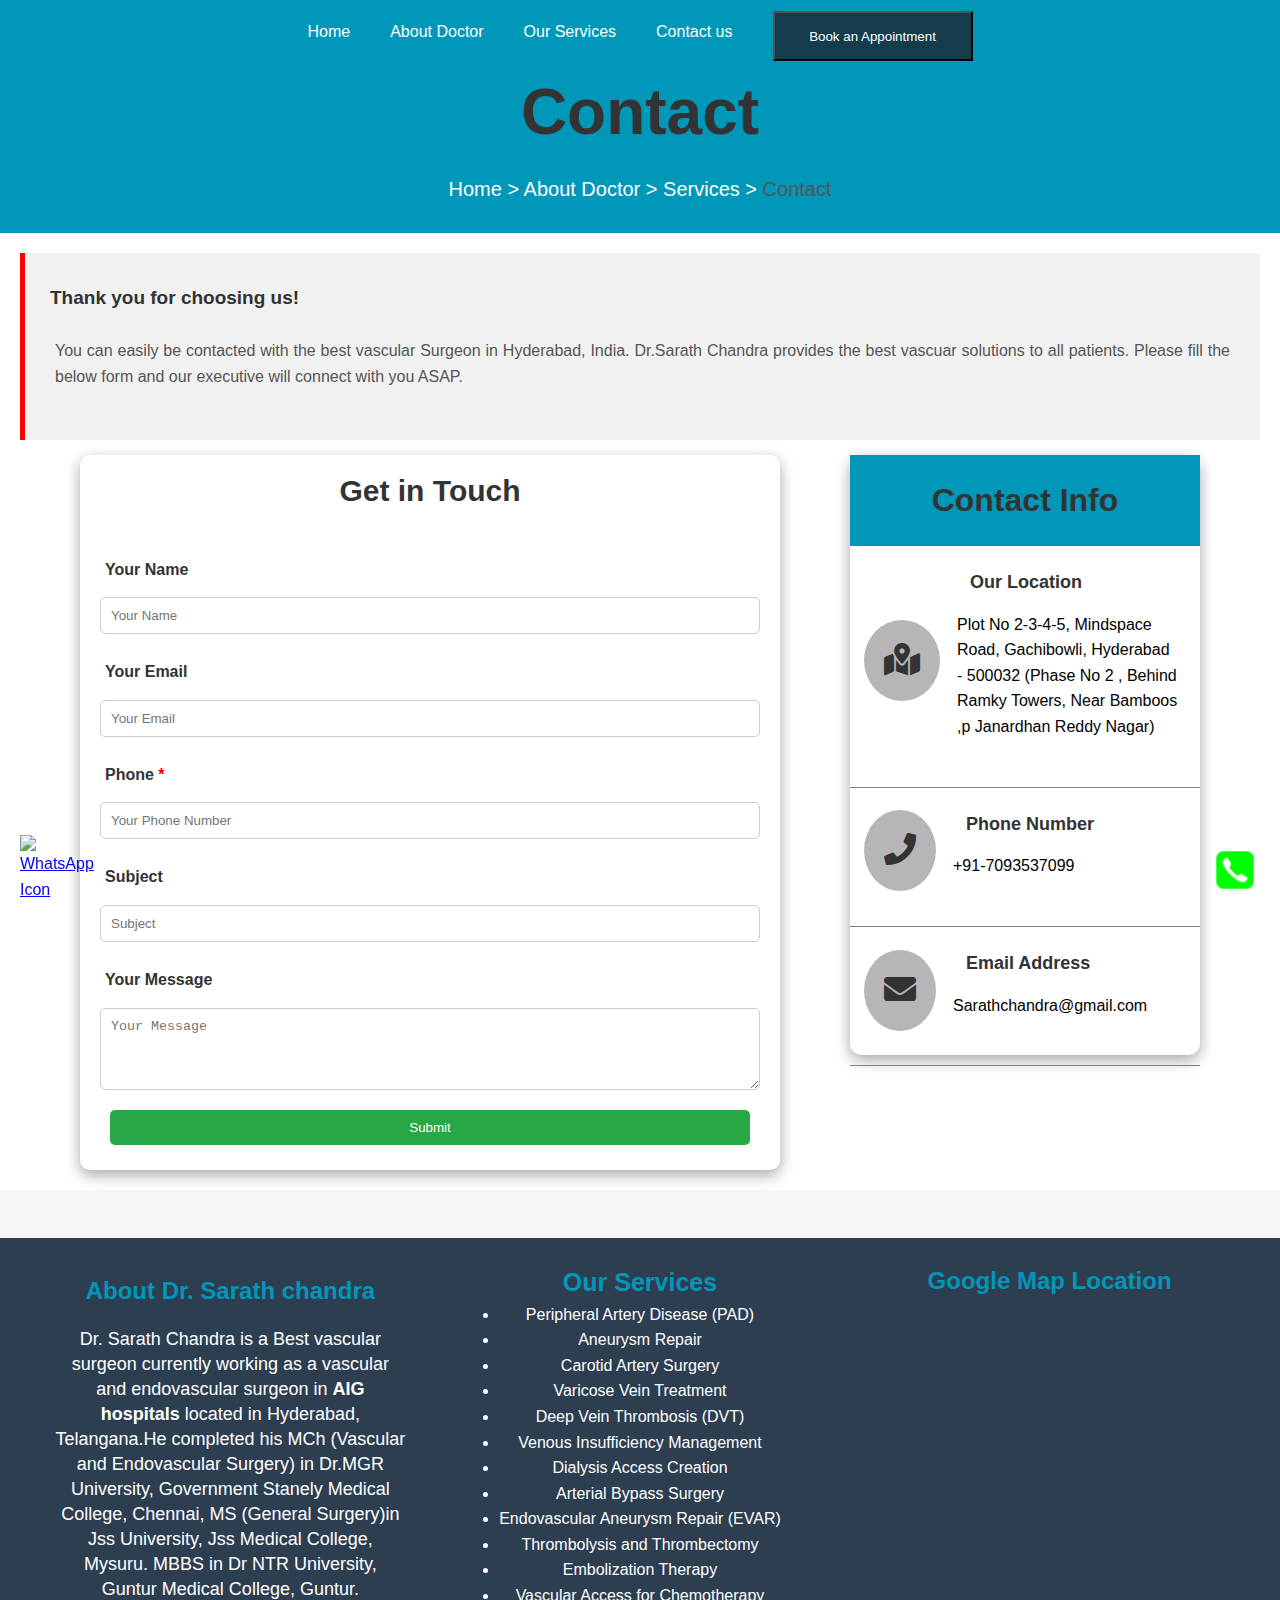
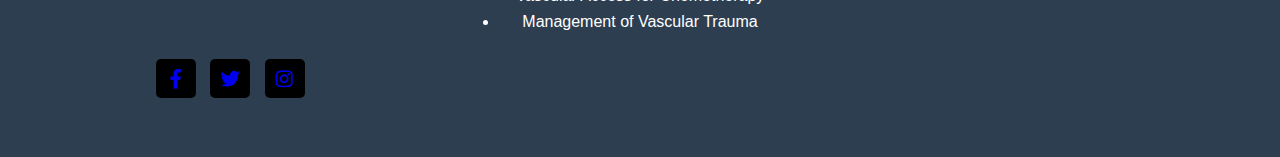
==== commit 4ad70418: "Update contactus.html" ====
--- a/contactus.html
+++ b/contactus.html
@@ -29,15 +29,16 @@
   <nav class="op-navbar">
     <ul>
       <li><a href="index.html">Home</a></li>
-      <li class="separator"></li>
+<!--       <li class="separator"></li> -->
       <li><a href="aboutdoctor.html">About Doctor</a></li>
-      <li class="separator"></li>
+<!--       <li class="separator"></li> -->
 
-      <li class="dropdown">
-        <a href="services.html">Our Services</a>
-      <li class="separator"></li>
+<!--       <li class="dropdown"> -->
+      <li><a href="services.html">Our Services</a></li>
+<!--         <a href="services.html">Our Services</a> -->
+<!--       <li class="separator"></li> -->
       <li><a href="contactus.html">Contact us</a></li>
-      <li class="separator"></li>
+<!--       <li class="separator"></li> -->
       <li class="but"><a href="bookanappointment.html"><button>Book an Appointment</button></a></li>
 
 
@@ -195,4 +196,4 @@
    <script src="js/home.js"></script>
 </body>
 
-</html>+</html>
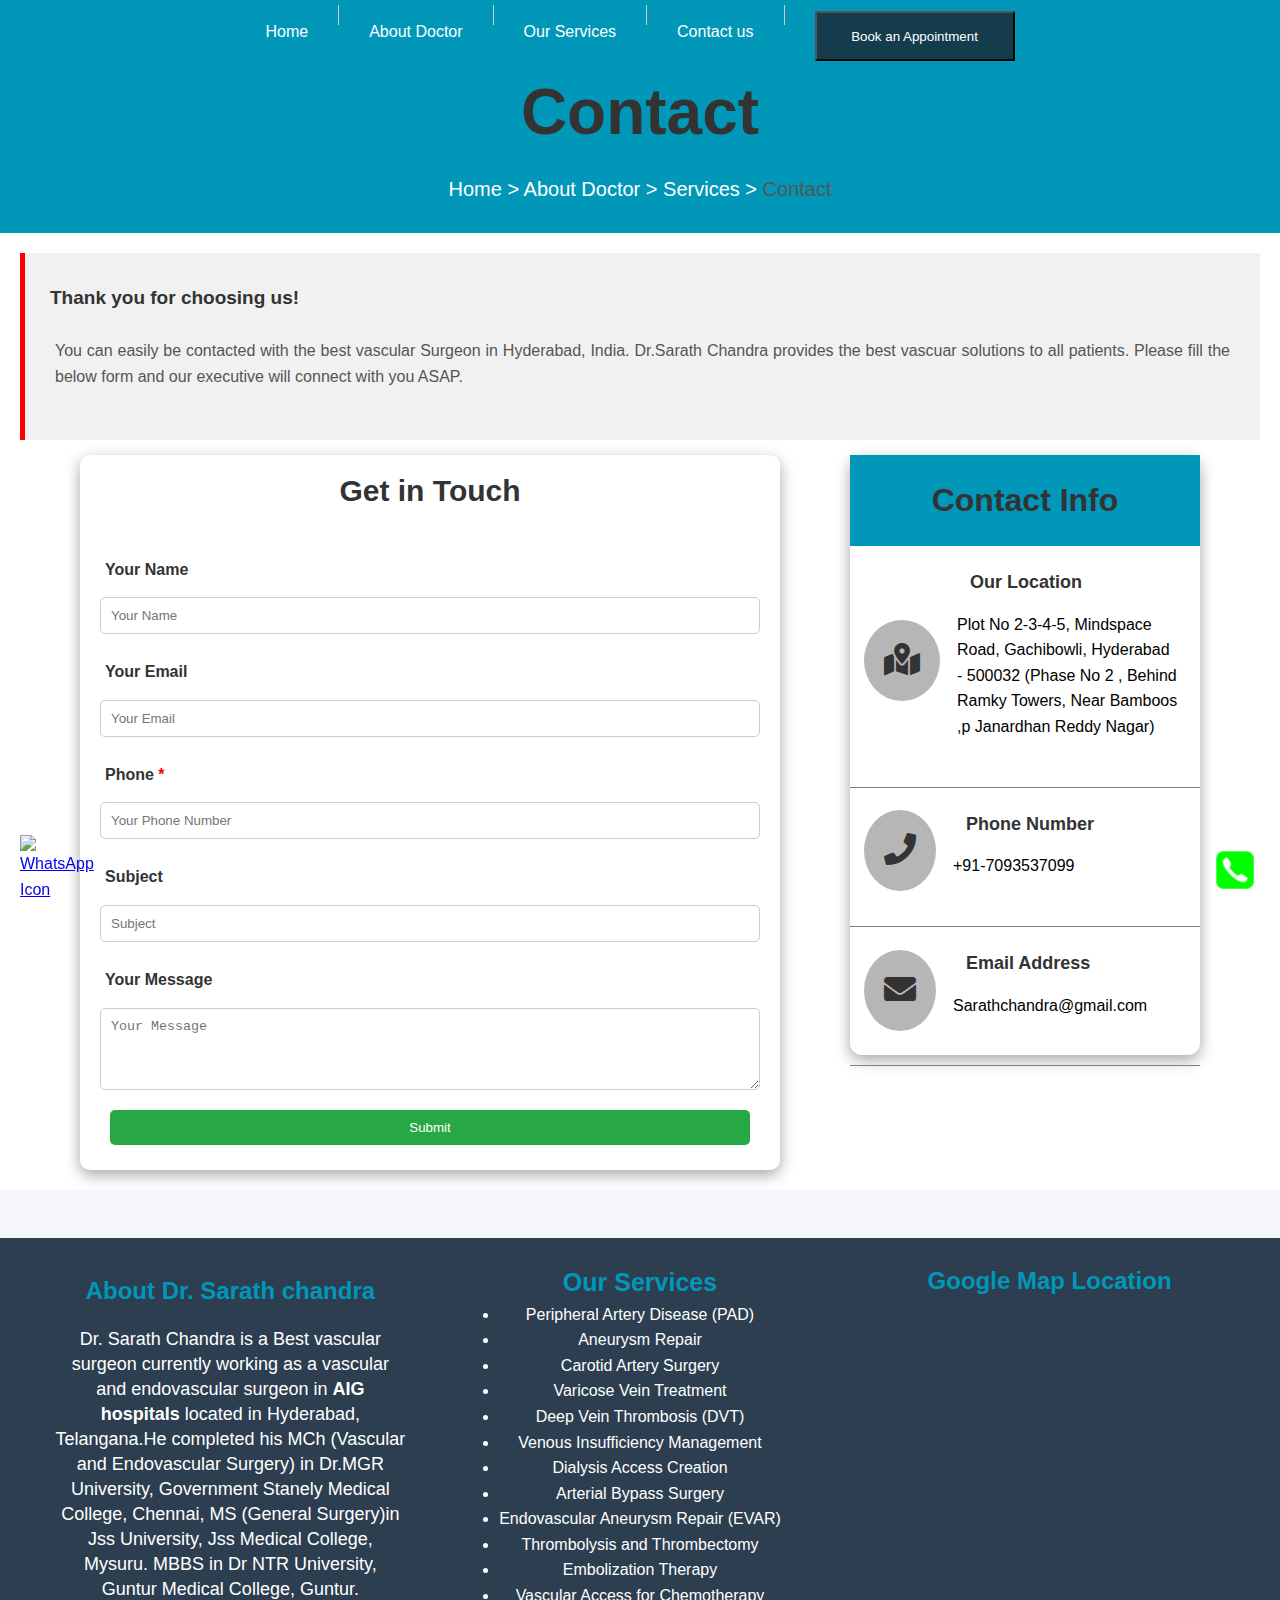
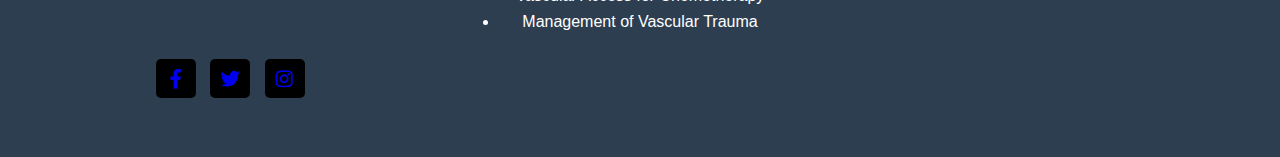
==== commit a6f928bb: "Update contactus.html" ====
--- a/contactus.html
+++ b/contactus.html
@@ -29,16 +29,16 @@
   <nav class="op-navbar">
     <ul>
       <li><a href="index.html">Home</a></li>
-<!--       <li class="separator"></li> -->
+      <li class="separator"></li>
       <li><a href="aboutdoctor.html">About Doctor</a></li>
-<!--       <li class="separator"></li> -->
+      <li class="separator"></li>
 
-<!--       <li class="dropdown"> -->
-      <li><a href="services.html">Our Services</a></li>
-<!--         <a href="services.html">Our Services</a> -->
-<!--       <li class="separator"></li> -->
+      <li class="dropdown">
+<!--       <li><a href="services.html">Our Services</a></li> -->
+        <a href="services.html">Our Services</a>
+      <li class="separator"></li>
       <li><a href="contactus.html">Contact us</a></li>
-<!--       <li class="separator"></li> -->
+      <li class="separator"></li>
       <li class="but"><a href="bookanappointment.html"><button>Book an Appointment</button></a></li>
 
 
